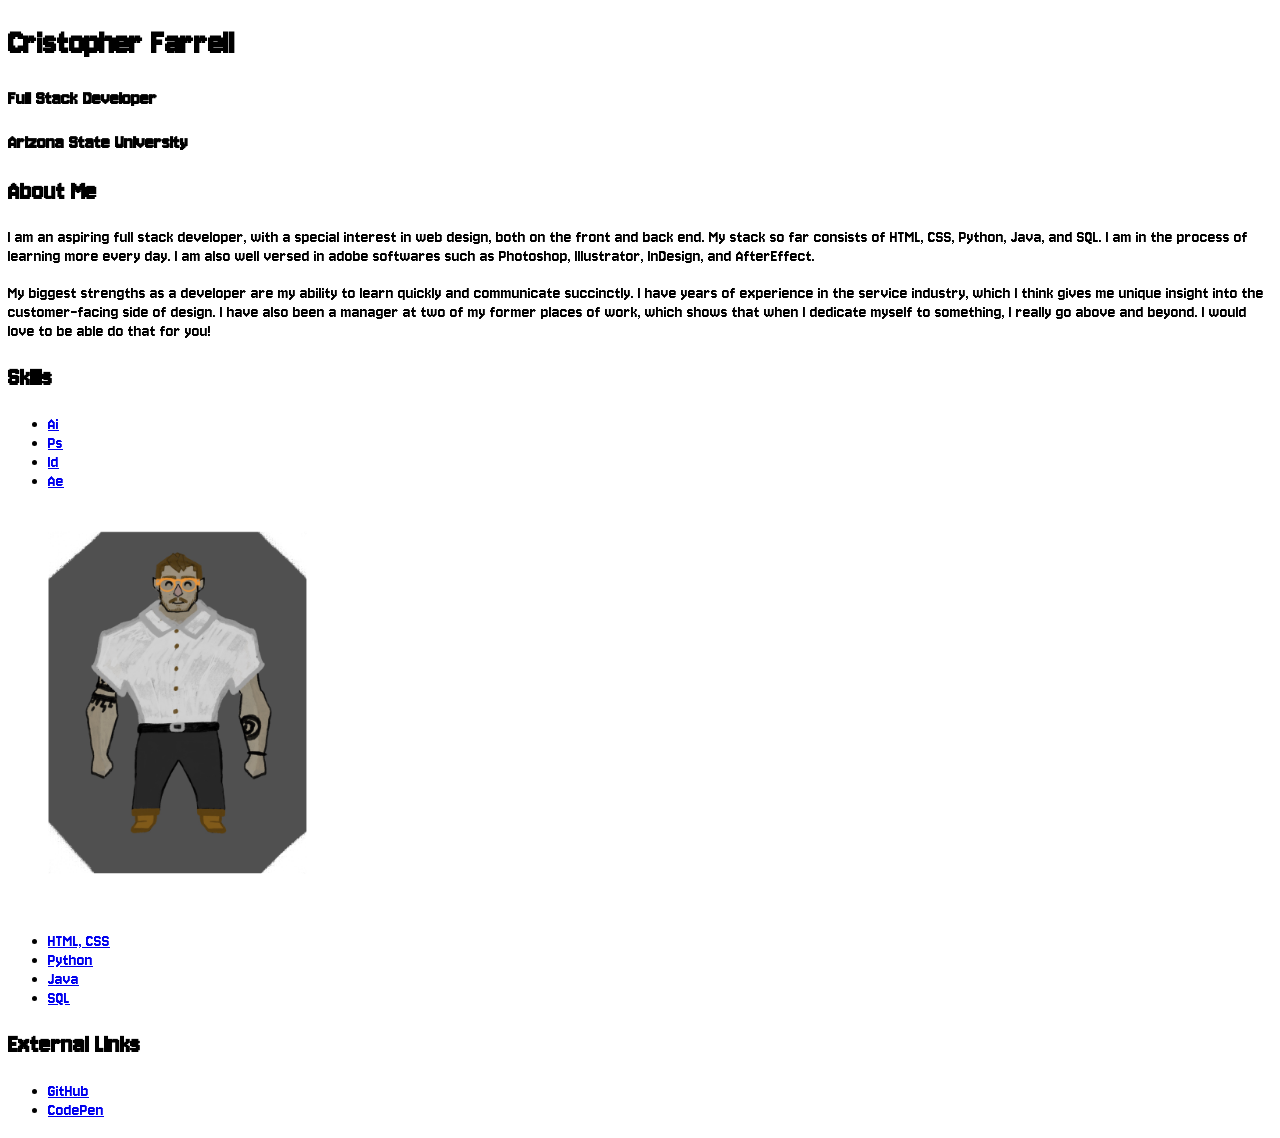
==== index.html @ c63d735d "adjusting images" ====
<!DOCTYPE html>
<html lang="en">
    <head>
        <meta charset="utf-8">
        <meta name="viewport" content="width=device-width, initial-scale=1.0">
        <meta name="author" content="Cris Farrell">
        <link rel="preconnect" href="https://fonts.googleapis.com">
        <link rel="preconnect" href="https://fonts.gstatic.com" crossorigin>
        <link href="https://fonts.googleapis.com/css2?family=Jersey+10&display=swap" rel="stylesheet">
        <title>Portfolio | Cris Farrell</title>
        <link rel="stylesheet" href="styles.css">
    </head>
    <body>
        <header> 
            <h1>Cristopher Farrell</h1>
            <h3>Full Stack Developer</h3>
            <h3>Arizona State University</h3>
        </header>
        <main>
            <section id="about-me">
                <h2>About Me</h2>
                <p>I am an aspiring full stack developer, with a special interest in web design, both on the front and back end.
                    My stack so far consists of HTML, CSS, Python, Java, and SQL. I am in the process of learning more every day. 
                    I am also well versed in adobe softwares such as Photoshop, Illustrator, InDesign, and AfterEffect.
                </p>
                <p>
                    My biggest strengths as a developer are my ability to learn quickly and communicate succinctly.
                    I have years of experience in the service industry, which I think gives me unique insight into the customer-facing
                    side of design. I have also been a manager at two of my former places of work, which shows that when I dedicate myself
                    to something, I really go above and beyond. I would love to be able do that for you!
                </p>
            </section>
            <section id="skills">
                <h2>Skills</h2>
                <ul id="adobe-skills">
                    <li><a href="pages/illustrator-examples.html">Ai</a></li>
                    <li><a href="pages/photoshop-examples.html">Ps</a></li>
                    <li><a href="#">Id</a></li>
                    <li><a href="#">Ae</a></li>
                </ul>
                <img src="images/cris drawing.jpg" height="400" alt="A drawing of Cris">
                <ul id="stack-skills">
                    <li><a href="#">HTML, CSS</a></li>
                    <li><a href="https://dndcharapp.streamlit.app/" target="_blank">Python</a></li>
                    <li><a href="#">Java</a></li>
                    <li><a href="#">SQL</a></li>
                </ul>
            </section>
            <section id="external-links">
                <h2>External Links</h2>
                <ul id="external-list">
                    <li><a href="https://github.com/chcfarrell" target="_blank">GitHub</a></li>
                    <li><a href="https://codepen.io/chcfarrell" target="_blank">CodePen</a></li>
                </ul>
            </section>
        </main>
    </body>
    <footer>

    </footer>
</html>
---- styles.css ----
:root {
    --main-font: 'Jersey 10', sans-serif;
}

body {
    font-family: var(--main-font);
    font-size: large;
}
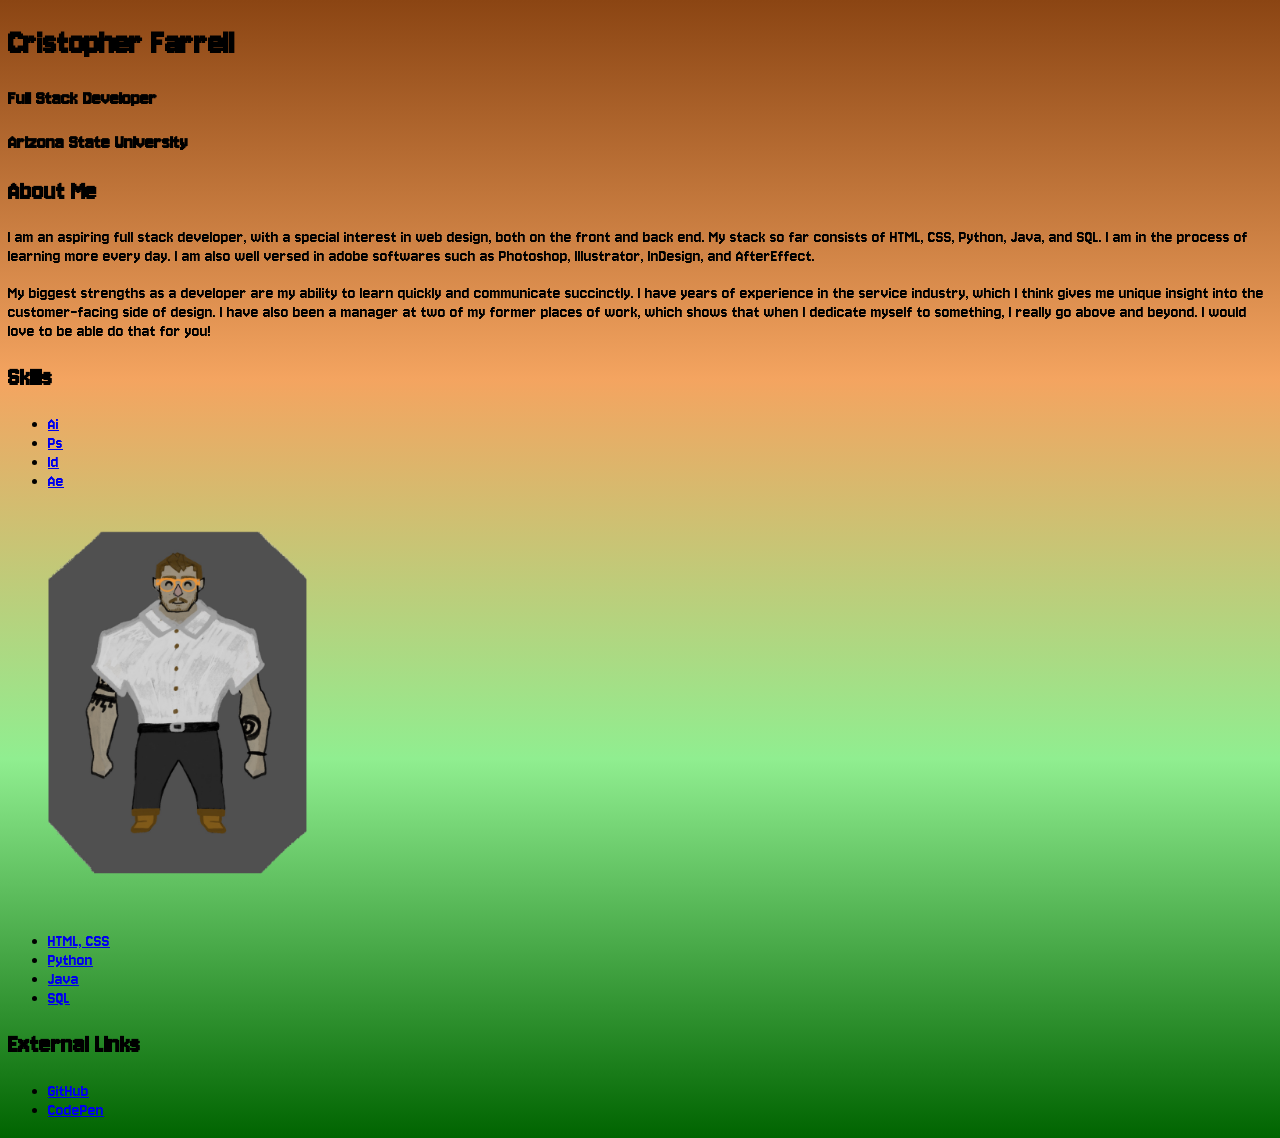
==== commit 8773c7cc: "Added small description to examples pages" ====
--- a/index.html
+++ b/index.html
@@ -35,15 +35,15 @@
                 <ul id="adobe-skills">
                     <li><a href="pages/illustrator-examples.html">Ai</a></li>
                     <li><a href="pages/photoshop-examples.html">Ps</a></li>
-                    <li><a href="#">Id</a></li>
-                    <li><a href="#">Ae</a></li>
+                    <li><a href="pages/indesign-examples.html">Id</a></li>
+                    <li><a href="pages/pending.html">Ae</a></li>
                 </ul>
-                <img src="images/cris drawing.jpg" height="400" alt="A drawing of Cris">
+                <img src="images/cris drawing copy.png" height="400" alt="A drawing of Cris">
                 <ul id="stack-skills">
                     <li><a href="#">HTML, CSS</a></li>
                     <li><a href="https://dndcharapp.streamlit.app/" target="_blank">Python</a></li>
-                    <li><a href="#">Java</a></li>
-                    <li><a href="#">SQL</a></li>
+                    <li><a href="pages/pending.html">Java</a></li>
+                    <li><a href="pages/sql-examples.html">SQL</a></li>
                 </ul>
             </section>
             <section id="external-links">
--- a/styles.css
+++ b/styles.css
@@ -1,8 +1,14 @@
 :root {
     --main-font: 'Jersey 10', sans-serif;
+    --brown: rgb(139, 69, 19);
+    --light-brown: rgb(244, 164, 96);
+    --dark-green: rgb(0, 100, 0);
+    --light-green: rgb(144, 238, 144);
+    --black: rgb(0, 0, 0);
 }
 
 body {
     font-family: var(--main-font);
     font-size: large;
+    background-image: linear-gradient(var(--brown), var(--light-brown), var(--light-green), var(--dark-green));
 }
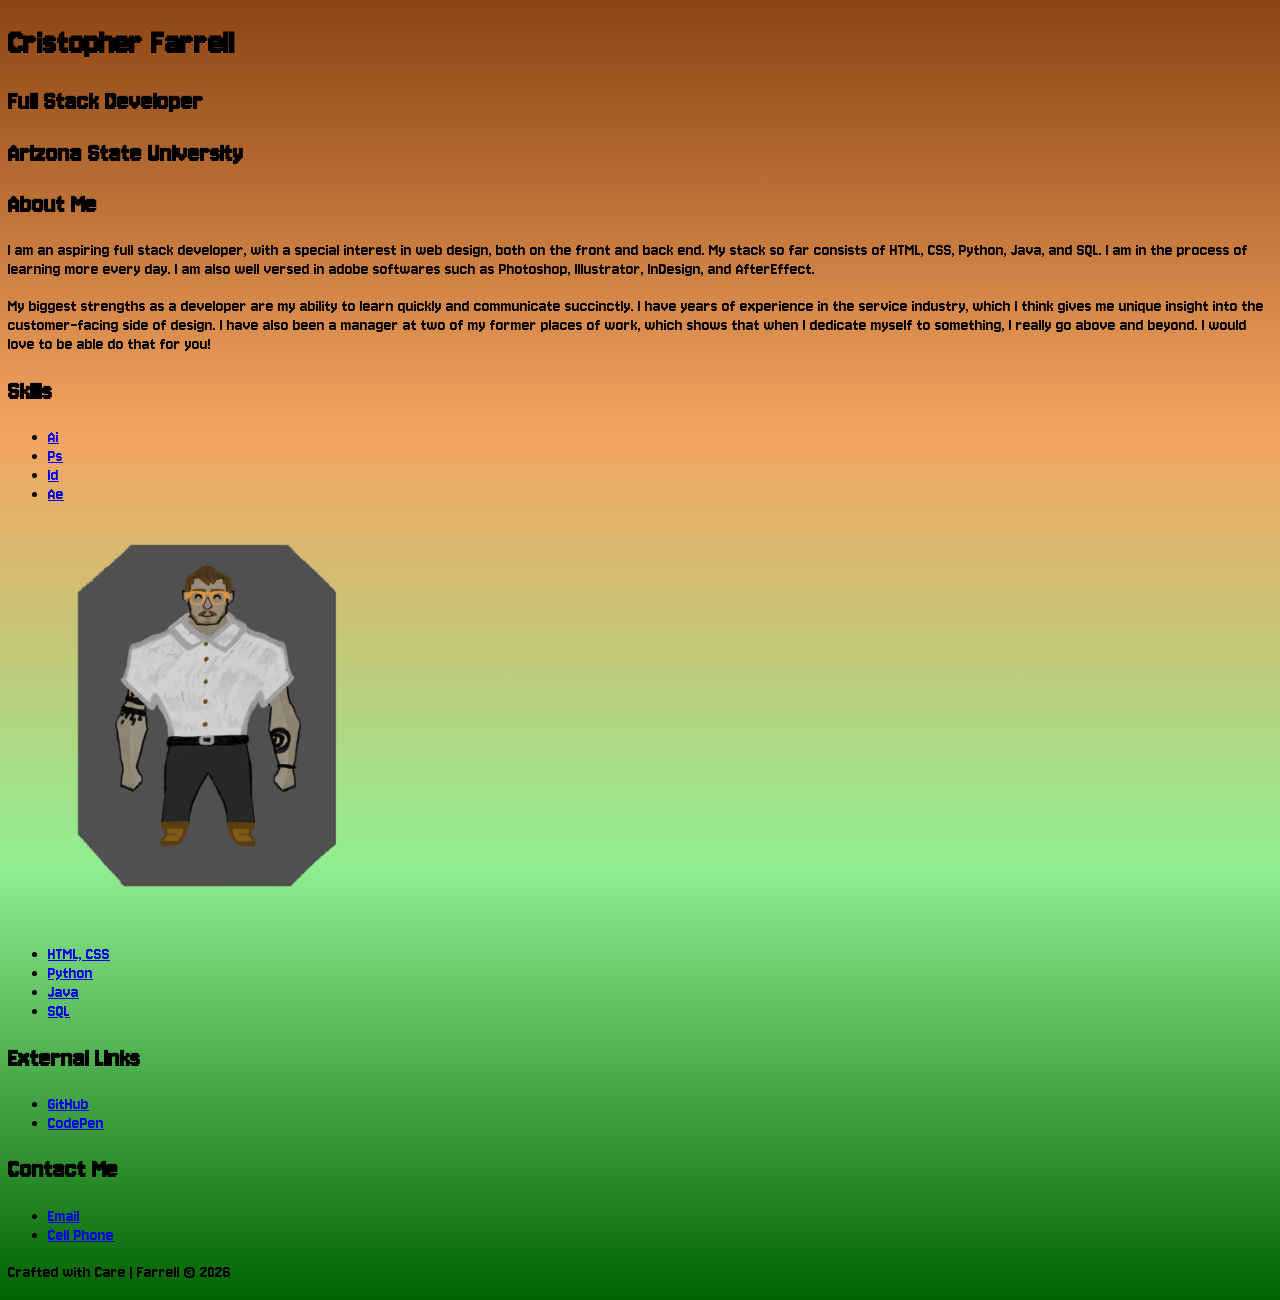
==== commit e0ee7fbe: "Adjusted html for easier css" ====
--- a/index.html
+++ b/index.html
@@ -13,8 +13,8 @@
     <body>
         <header> 
             <h1>Cristopher Farrell</h1>
-            <h3>Full Stack Developer</h3>
-            <h3>Arizona State University</h3>
+            <h2>Full Stack Developer</h2>
+            <h2>Arizona State University</h2>
         </header>
         <main>
             <section id="about-me">
@@ -32,30 +32,42 @@
             </section>
             <section id="skills">
                 <h2>Skills</h2>
-                <ul id="adobe-skills">
-                    <li><a href="pages/illustrator-examples.html">Ai</a></li>
-                    <li><a href="pages/photoshop-examples.html">Ps</a></li>
-                    <li><a href="pages/indesign-examples.html">Id</a></li>
-                    <li><a href="pages/pending.html">Ae</a></li>
-                </ul>
-                <img src="images/cris drawing copy.png" height="400" alt="A drawing of Cris">
-                <ul id="stack-skills">
-                    <li><a href="#">HTML, CSS</a></li>
-                    <li><a href="https://dndcharapp.streamlit.app/" target="_blank">Python</a></li>
-                    <li><a href="pages/pending.html">Java</a></li>
-                    <li><a href="pages/sql-examples.html">SQL</a></li>
-                </ul>
+                <div id="skills-pulp">
+                    <ul id="adobe-skills">
+                        <li><a href="pages/illustrator-examples.html">Ai</a></li>
+                        <li><a href="pages/photoshop-examples.html">Ps</a></li>
+                        <li><a href="pages/indesign-examples.html">Id</a></li>
+                        <li><a href="pages/pending.html">Ae</a></li>
+                    </ul>
+                    <img src="images/cris drawing copy.png" height="400" alt="A drawing of Cris">
+                    <ul id="stack-skills">
+                        <li><a href="#">HTML, CSS</a></li>
+                        <li><a href="https://dndcharapp.streamlit.app/" target="_blank">Python</a></li>
+                        <li><a href="pages/pending.html">Java</a></li>
+                        <li><a href="pages/sql-examples.html">SQL</a></li>
+                    </ul>
+                </div>
             </section>
-            <section id="external-links">
-                <h2>External Links</h2>
-                <ul id="external-list">
-                    <li><a href="https://github.com/chcfarrell" target="_blank">GitHub</a></li>
-                    <li><a href="https://codepen.io/chcfarrell" target="_blank">CodePen</a></li>
-                </ul>
-            </section>
+            <div id="bottom">
+                <section id="external-links">
+                    <h2>External Links</h2>
+                    <ul id="external-list">
+                        <li><a href="https://github.com/chcfarrell" target="_blank">GitHub</a></li>
+                        <li><a href="https://codepen.io/chcfarrell" target="_blank">CodePen</a></li>
+                    </ul>
+                </section>
+                <section id="contact">
+                    <h2>Contact Me</h2>
+                    <ul>
+                        <li><a href="mailto:hayden8299@gmail.com">Email</a></li>
+                        <li><a href="tel:+14239307454">Cell Phone</a></li>
+                    </ul>
+                </section>
+
+            </div>
         </main>
     </body>
     <footer>
-
+        <p>Crafted with Care | Farrell &copy; 2026</p>
     </footer>
 </html>
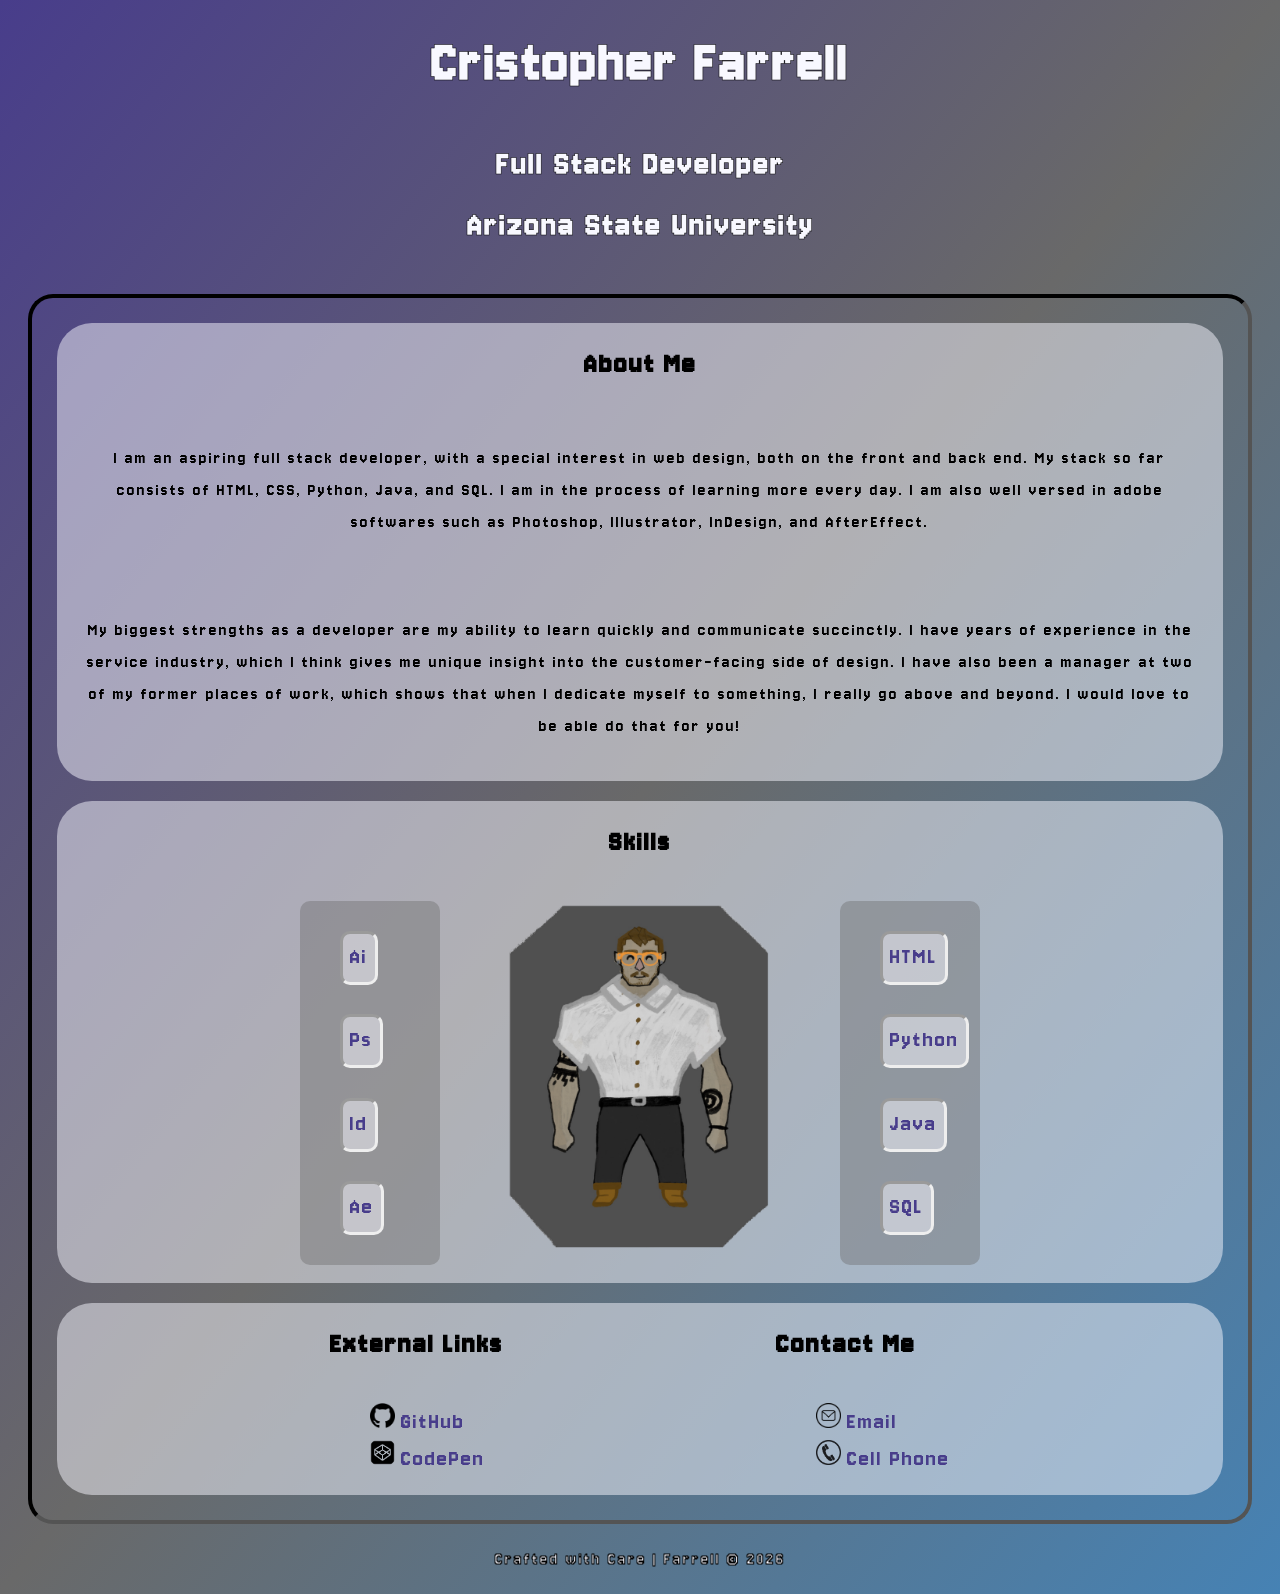
==== commit 6787b9ae: "Minor adjustments - altered main page layout - added icons to bottom - added background to links - a" ====
--- a/index.html
+++ b/index.html
@@ -41,7 +41,7 @@
                     </ul>
                     <img src="images/cris drawing copy.png" height="400" alt="A drawing of Cris">
                     <ul id="stack-skills">
-                        <li><a href="#">HTML, CSS</a></li>
+                        <li><a href="#">HTML</a></li>
                         <li><a href="https://dndcharapp.streamlit.app/" target="_blank">Python</a></li>
                         <li><a href="pages/pending.html">Java</a></li>
                         <li><a href="pages/sql-examples.html">SQL</a></li>
@@ -52,15 +52,15 @@
                 <section id="external-links">
                     <h2>External Links</h2>
                     <ul id="external-list">
-                        <li><a href="https://github.com/chcfarrell" target="_blank">GitHub</a></li>
-                        <li><a href="https://codepen.io/chcfarrell" target="_blank">CodePen</a></li>
+                        <li><img src="images/git_icon.png" width="25px" alt="github icon"> <a href="https://github.com/chcfarrell" target="_blank">GitHub</a></li>
+                        <li><img src="images/code_pen.webp" width="25px" alt="codepen icon"> <a href="https://codepen.io/chcfarrell" target="_blank">CodePen</a></li>
                     </ul>
                 </section>
                 <section id="contact">
                     <h2>Contact Me</h2>
                     <ul>
-                        <li><a href="mailto:hayden8299@gmail.com">Email</a></li>
-                        <li><a href="tel:+14239307454">Cell Phone</a></li>
+                        <li><img src="images/email_icon.png" width="25px" alt="mail icon"> <a href="mailto:hayden8299@gmail.com">Email</a></li>
+                        <li><img src="images/phone_icon.png" width="25px" alt="phone icon"> <a href="tel:+14239307454">Cell Phone</a></li>
                     </ul>
                 </section>
 
--- a/styles.css
+++ b/styles.css
@@ -1,14 +1,158 @@
 :root {
     --main-font: 'Jersey 10', sans-serif;
-    --brown: rgb(139, 69, 19);
-    --light-brown: rgb(244, 164, 96);
-    --dark-green: rgb(0, 100, 0);
-    --light-green: rgb(144, 238, 144);
+    --dark-blue: rgb(72, 61, 139);
+    --steel-blue: rgb(70, 130, 180);
     --black: rgb(0, 0, 0);
+    --white: rgb(248, 248, 255);
+    --white-faint: rgb(248, 248, 255, 0.5);
+    --gray: rgb(105, 105, 105);
+    --gray-faint: rgb(105, 105, 105, 0.4);
+
 }
+
+/* MAIN PAGE */
 
 body {
     font-family: var(--main-font);
+    letter-spacing: 2px;
+    line-height: 2rem;
     font-size: large;
-    background-image: linear-gradient(var(--brown), var(--light-brown), var(--light-green), var(--dark-green));
+    background-image: linear-gradient(to bottom right, var(--dark-blue), var(--gray), var(--steel-blue));
 }
+
+ul {
+    list-style-type: none;
+}
+
+a {
+    font-size: x-large;
+    text-decoration: none;
+    color: var(--dark-blue);
+}
+
+a:focus {
+    color: var(--steel-blue);
+}
+
+header {
+    display: flex;
+    flex-direction: column;
+    align-items: center;
+    margin: 0px;
+    padding-bottom: 2rem;
+}
+
+h1 {
+    font-size: 60px;
+}
+
+header h2 {
+    font-size: 35px;
+}
+
+header h1, header h2 {
+    color: var(--white);
+    -webkit-text-stroke: 0.5px var(--black);
+}
+
+header h2 {
+    margin-bottom: 0px;
+}
+
+h2 {
+    font-size: 30px;
+}
+
+main {
+    margin: 20px;
+    padding: 25px;
+    border: 4px inset var(--black);
+    border-radius: 25px;
+    corner-shape: bevel;
+}
+
+#about-me {
+    display: flex;
+    align-items: center;
+    flex-direction: column;
+    background-color: var(--white-faint);
+    border-radius: 35px;
+    corner-shape: bevel;
+}
+
+#about-me p {
+    text-align: center;
+    padding: 20px;
+}
+
+#skills {
+    margin-top: 20px;
+    display: flex;
+    flex-direction: column;
+    align-items: center;
+    background-color: var(--white-faint);
+    border-radius: 35px;
+    corner-shape: bevel;
+}
+
+#skills-pulp {
+    display: flex;
+    justify-content: space-evenly;
+}
+
+#adobe-skills {
+    display: flex;
+    width: 100px;
+    flex-direction: column;
+    justify-content: space-around;
+    background-color: var(--gray-faint);
+    border-radius: 10px;
+    corner-shape: bevel;
+}
+
+#stack-skills {
+    display: flex;
+    width: 100px;
+    flex-direction: column;
+    justify-content: space-around;
+    background-color: var(--gray-faint);
+    border-radius: 10px;
+    corner-shape: bevel;
+}
+#skills ul {
+    display: flex;
+    justify-content: space-evenly;
+}
+
+#skills li {
+    background-color: var(--white-faint);
+    padding: 7px;
+    width: max-content;
+    border-style: inset;
+    border-radius: 10px;
+    corner-shape: bevel;
+
+}
+
+#bottom {
+    margin-top: 20px;
+    display: flex;
+    justify-content: space-evenly;
+    background-color: var(--white-faint);
+    border-radius: 35px;
+    corner-shape: bevel;
+}
+
+#external-links, #contact {
+    display: flex;
+    flex-direction: column;
+}
+
+footer {
+    font-size: large;
+    color: var(--white);
+    -webkit-text-stroke: 0.9px var(--black);
+    text-align: center;
+}
+
+/* LINKED PAGES */
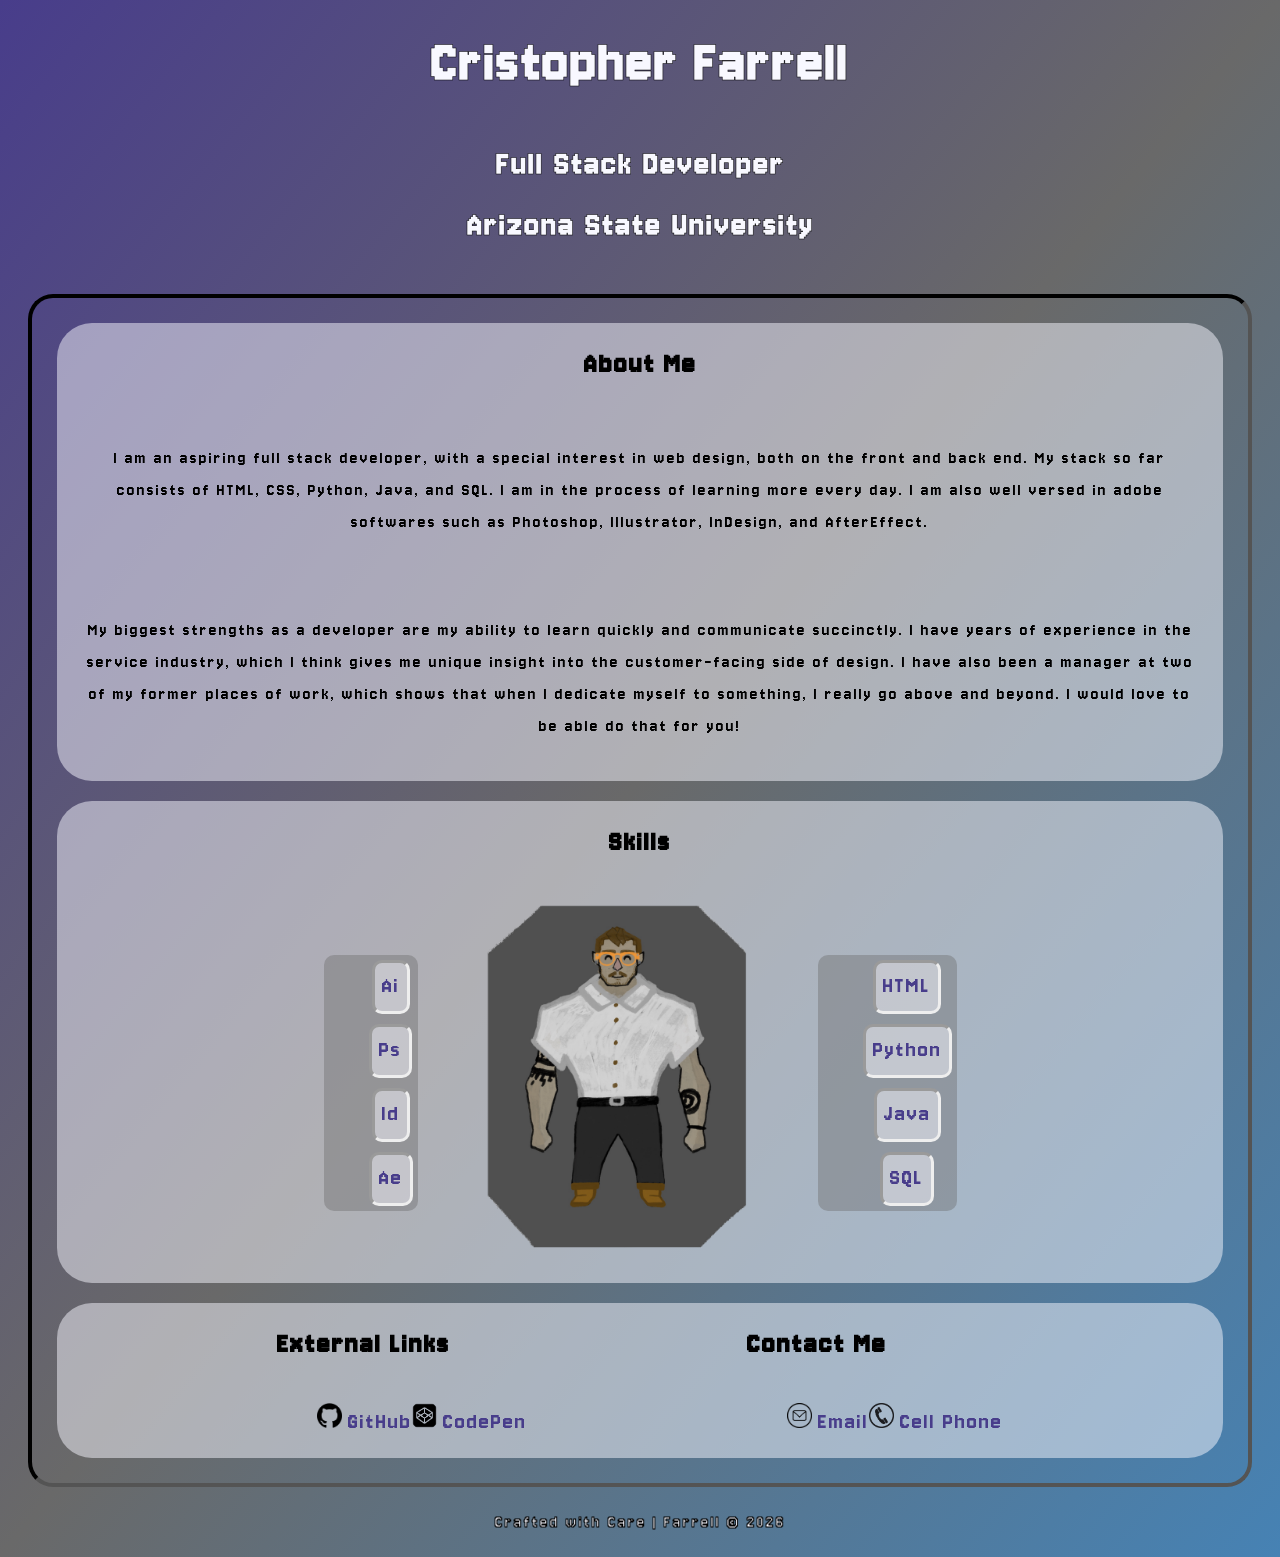
==== commit fd9467c9: "added id to ul in contact section" ====
--- a/index.html
+++ b/index.html
@@ -8,7 +8,7 @@
         <link rel="preconnect" href="https://fonts.gstatic.com" crossorigin>
         <link href="https://fonts.googleapis.com/css2?family=Jersey+10&display=swap" rel="stylesheet">
         <title>Portfolio | Cris Farrell</title>
-        <link rel="stylesheet" href="styles.css">
+        <link rel="stylesheet" type="text/css" href="styles.css">
     </head>
     <body>
         <header> 
@@ -58,7 +58,7 @@
                 </section>
                 <section id="contact">
                     <h2>Contact Me</h2>
-                    <ul>
+                    <ul id="contact-list">
                         <li><img src="images/email_icon.png" width="25px" alt="mail icon"> <a href="mailto:hayden8299@gmail.com">Email</a></li>
                         <li><img src="images/phone_icon.png" width="25px" alt="phone icon"> <a href="tel:+14239307454">Cell Phone</a></li>
                     </ul>
--- a/styles.css
+++ b/styles.css
@@ -38,6 +38,7 @@
     display: flex;
     flex-direction: column;
     align-items: center;
+    text-align: center;
     margin: 0px;
     padding-bottom: 2rem;
 }
@@ -85,6 +86,52 @@
     padding: 20px;
 }
 
+
+
+footer {
+    font-size: large;
+    color: var(--white);
+    -webkit-text-stroke: 0.9px var(--black);
+    text-align: center;
+}
+
+/* LINKED PAGES */
+
+.ref-page {
+    display: flex;
+    flex-direction: column;
+    justify-content: center;
+    align-items: center;
+    min-height: 100vh;
+}
+
+.ref-page h2 {
+    color: var(--white);
+    font-size: 40px;
+    -webkit-text-stroke: 0.5px var(--black);
+}
+
+.ref-body {
+    display: flex;
+    flex-direction: column;
+    padding: 50px;
+    justify-content: space-around;
+    gap: 10px;
+    align-items: center;
+    margin: 20px;
+    background-color: var(--white-faint);
+    border-radius: 35px;
+    corner-shape: bevel;
+}
+
+.return a {
+    color: var(--white);
+    -webkit-text-stroke: 1px var(--black);
+    text-decoration: underline overline wavy var(--dark-blue);
+}
+
+/* Mobile Breakpoints */
+
 #skills {
     margin-top: 20px;
     display: flex;
@@ -97,62 +144,130 @@
 
 #skills-pulp {
     display: flex;
-    justify-content: space-evenly;
-}
-
-#adobe-skills {
-    display: flex;
-    width: 100px;
-    flex-direction: column;
-    justify-content: space-around;
+    flex-direction: column;
+    align-items: center;
+    justify-content: center;
+}
+
+#adobe-skills, #stack-skills {
+    display: grid;
+    flex-wrap: wrap;
+    width: 50%;
+    flex-direction: column;
+    align-items: stretch;
+    justify-content: center;
     background-color: var(--gray-faint);
     border-radius: 10px;
     corner-shape: bevel;
 }
 
-#stack-skills {
-    display: flex;
-    width: 100px;
-    flex-direction: column;
-    justify-content: space-around;
-    background-color: var(--gray-faint);
-    border-radius: 10px;
-    corner-shape: bevel;
-}
 #skills ul {
-    display: flex;
-    justify-content: space-evenly;
+    display: grid;
+    grid-template-columns: 1fr 1fr;
 }
 
 #skills li {
     background-color: var(--white-faint);
-    padding: 7px;
+    margin: 5px;
+    padding: 5px;
     width: max-content;
     border-style: inset;
     border-radius: 10px;
     corner-shape: bevel;
-
 }
 
 #bottom {
     margin-top: 20px;
     display: flex;
+    flex-direction: column;
+    align-items: center;
+    justify-content: center;
+    background-color: var(--white-faint);
+    border-radius: 35px;
+    corner-shape: bevel;
+}
+
+#external-links, #contact {
+    display: flex;
+    flex-direction: column;
+}
+
+#bottom ul {
+    display: flex;
+    align-items: center;
     justify-content: space-evenly;
-    background-color: var(--white-faint);
-    border-radius: 35px;
-    corner-shape: bevel;
-}
-
-#external-links, #contact {
-    display: flex;
-    flex-direction: column;
-}
-
-footer {
-    font-size: large;
-    color: var(--white);
-    -webkit-text-stroke: 0.9px var(--black);
-    text-align: center;
-}
-
-/* LINKED PAGES */
+}
+
+#bottom li {
+    justify-content: space-evenly;
+}
+
+@media (min-width: 768px) {
+    #bottom {
+        margin-top: 20px;
+        display: flex;
+        flex-direction: row;
+        justify-content: space-evenly;
+        background-color: var(--white-faint);
+        border-radius: 35px;
+        corner-shape: bevel;
+    }
+
+    #external-links, #contact {
+        display: flex;
+        flex-direction: column;
+    }
+
+    #contact-list, #external-list {
+        display: flex;
+        justify-content: space-evenly;
+        align-items: left;
+    }
+
+    #bottom li {
+        gap: 10px;
+    }
+}
+
+@media (min-width: 900px) {
+    #skills {
+        margin-top: 20px;
+        display: flex;
+        flex-direction: column;
+        align-items: center;
+        background-color: var(--white-faint);
+        border-radius: 35px;
+        corner-shape: bevel;
+    }
+
+    #skills-pulp {
+        display: flex;
+        flex-direction: row;
+        justify-content: space-evenly;
+    }
+
+    #adobe-skills, #stack-skills {
+        display: flex;
+        width: 50%;
+        justify-content: space-around;
+        background-color: var(--gray-faint);
+        border-radius: 10px;
+        corner-shape: bevel;
+    }
+
+    #skills ul {
+        display: flex;
+        align-items: center;
+        justify-content: space-evenly;
+    }
+
+    #skills li {
+        background-color: var(--white-faint);
+        padding: 7px;
+        width: max-content;
+        border-style: inset;
+        border-radius: 10px;
+        corner-shape: bevel;
+
+    }
+}
